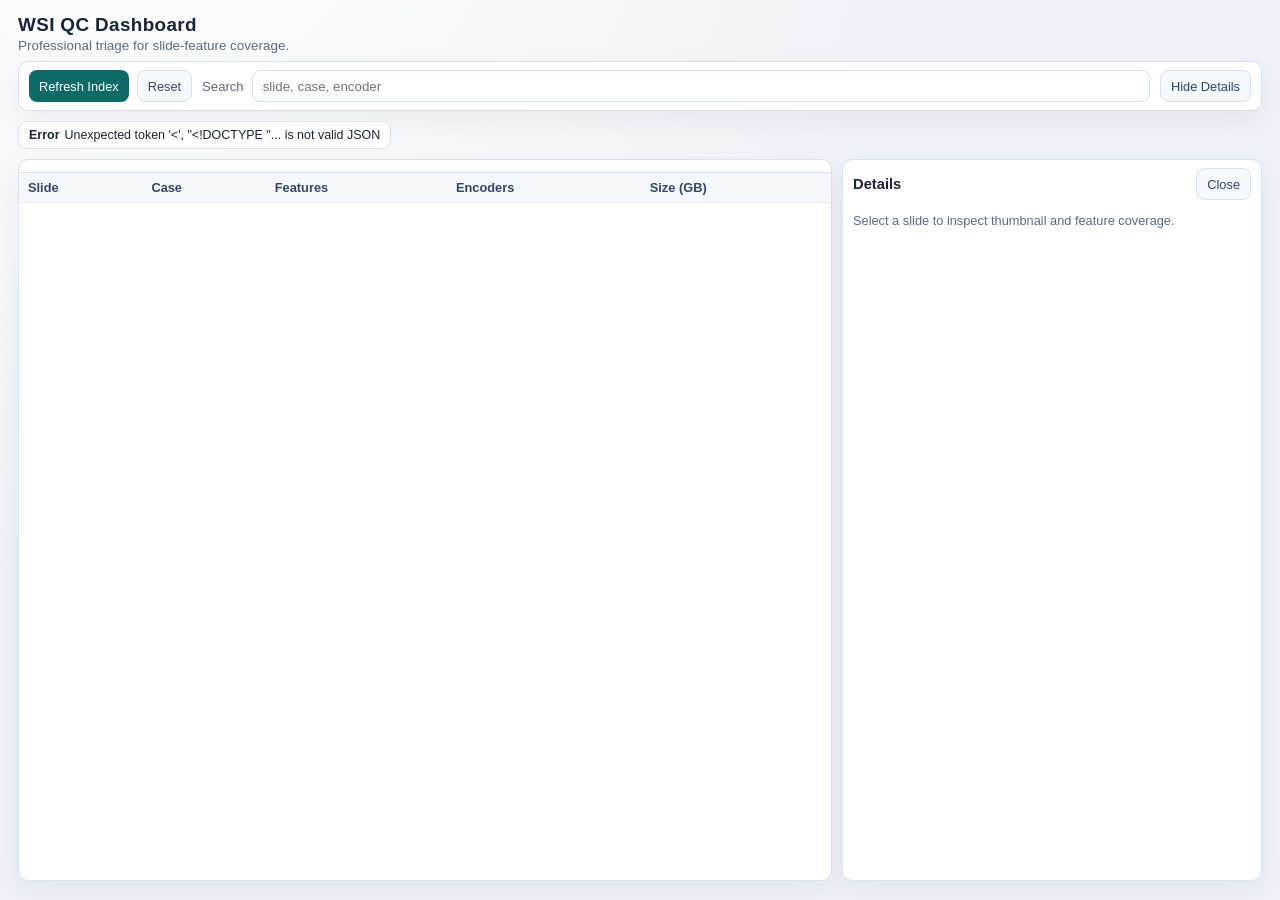
==== templates/index.html @ 9d410d40 "Initial WSI bench dashboard" ====
<!doctype html>
<html lang="en">
<head>
  <meta charset="utf-8" />
  <meta name="viewport" content="width=device-width, initial-scale=1" />
  <title>WSI QC Dashboard</title>
  <link rel="stylesheet" href="/static/style.css" />
</head>
<body>
  <header class="app-header">
    <div>
      <h1>WSI QC Dashboard</h1>
      <p>Professional triage for slide-feature coverage.</p>
    </div>
  </header>

  <main class="app-main">
    <section class="toolbar">
      <div class="toolbar-group">
        <button id="refreshBtn" type="button">Refresh Index</button>
        <button id="resetBtn" type="button" class="ghost-btn">Reset</button>
      </div>
      <div class="toolbar-group toolbar-search">
        <label for="queryInput">Search</label>
        <input id="queryInput" type="text" placeholder="slide, case, encoder" />
      </div>
      <div class="toolbar-group toolbar-right">
        <button id="toggleDetailsBtn" type="button" class="ghost-btn">Hide Details</button>
      </div>
    </section>

    <section class="summary-strip" id="summary"></section>

    <section class="workspace">
      <section class="worklist-panel">
        <div class="worklist-head">
          <nav class="status-tabs" id="statusTabs"></nav>
        </div>

        <div class="table-wrap">
          <table id="recordsTable">
            <thead>
              <tr>
                <th>Slide</th>
                <th>Case</th>
                <th>Features</th>
                <th>Encoders</th>
                <th>Size (GB)</th>
              </tr>
            </thead>
            <tbody></tbody>
          </table>
        </div>
      </section>

      <aside class="details-panel" id="detailsPanel">
        <section class="details" id="details">
          <div class="panel-head">
            <h2>Details</h2>
            <button id="closeDetailsBtn" type="button" class="ghost-btn">Close</button>
          </div>
          <p class="meta">Select a slide to inspect thumbnail and feature coverage.</p>
        </section>
      </aside>
    </section>
  </main>

  <script src="/static/app.js"></script>
</body>
</html>
---- static/style.css ----
:root {
  --bg: #eef3f9;
  --panel: #ffffff;
  --line: #d8e1ec;
  --ink: #1a2537;
  --subtle: #5b6b83;
  --accent: #0d6a68;
  --accent-soft: #e8f5f3;
  --warn: #a12828;
  --warn-soft: #fdeeee;
  --ok: #1e6f3f;
  --ok-soft: #e9f6ee;
  --shadow: 0 10px 28px rgba(26, 37, 55, 0.06);
}

* {
  box-sizing: border-box;
}

html,
body {
  height: 100%;
}

body {
  margin: 0;
  font-family: "IBM Plex Sans", "Segoe UI", sans-serif;
  color: var(--ink);
  background: radial-gradient(circle at 12% -20%, #ffffff 0%, var(--bg) 50%);
  overflow: hidden;
}

.app-header {
  padding: 14px 18px 8px;
}

.app-header h1 {
  margin: 0;
  font-size: 1.18rem;
  letter-spacing: 0.02em;
}

.app-header p {
  margin: 2px 0 0;
  color: var(--subtle);
  font-size: 0.84rem;
}

.app-main {
  height: calc(100vh - 66px);
  display: grid;
  grid-template-rows: auto auto minmax(0, 1fr);
  gap: 10px;
  padding: 0 18px 14px;
}

.toolbar {
  display: flex;
  align-items: center;
  gap: 10px;
  background: var(--panel);
  border: 1px solid var(--line);
  border-radius: 10px;
  padding: 8px 10px;
  box-shadow: var(--shadow);
}

.toolbar-group {
  display: flex;
  align-items: center;
  gap: 8px;
}

.toolbar-search {
  flex: 1;
  min-width: 240px;
}

.toolbar-search label {
  font-size: 0.82rem;
  color: var(--subtle);
}

.toolbar-search input {
  width: 100%;
  min-width: 180px;
  height: 32px;
  padding: 0 10px;
  border: 1px solid var(--line);
  border-radius: 8px;
  background: #fbfdff;
}

.toolbar-right {
  margin-left: auto;
}

button {
  height: 32px;
  padding: 0 10px;
  border-radius: 8px;
  border: 0;
  background: var(--accent);
  color: #fff;
  font-size: 0.8rem;
  cursor: pointer;
}

button:hover {
  filter: brightness(1.05);
}

.ghost-btn {
  background: #f5f8fc;
  color: #334764;
  border: 1px solid var(--line);
}

.summary-strip {
  display: flex;
  flex-wrap: wrap;
  gap: 8px;
  min-height: 0;
}

.metric-chip {
  background: var(--panel);
  border: 1px solid var(--line);
  border-radius: 9px;
  padding: 6px 10px;
  font-size: 0.78rem;
  white-space: nowrap;
}

.metric-chip strong {
  margin-right: 5px;
}

.workspace {
  min-height: 0;
  display: grid;
  grid-template-columns: minmax(620px, 1fr) 420px;
  gap: 10px;
}

.worklist-panel,
.details-panel {
  min-height: 0;
  border: 1px solid var(--line);
  border-radius: 10px;
  background: var(--panel);
  box-shadow: var(--shadow);
}

.worklist-panel {
  display: grid;
  grid-template-rows: auto minmax(0, 1fr);
  overflow: hidden;
}

.worklist-head {
  border-bottom: 1px solid var(--line);
  padding: 6px 8px;
}

.status-tabs {
  display: flex;
  flex-wrap: wrap;
  gap: 6px;
}

.status-tab {
  border: 1px solid var(--line);
  background: #f7fafd;
  color: #30405b;
  border-radius: 999px;
  padding: 4px 10px;
  font-size: 0.76rem;
  line-height: 1.3;
}

.status-tab.active {
  background: var(--accent-soft);
  border-color: #a9dbd6;
  color: #0d5b58;
  font-weight: 600;
}

.table-wrap {
  min-height: 0;
  overflow: auto;
}

table {
  width: 100%;
  border-collapse: collapse;
}

th,
td {
  border-bottom: 1px solid #e6edf6;
  padding: 7px 9px;
  text-align: left;
  vertical-align: top;
  font-size: 0.8rem;
}

th {
  position: sticky;
  top: 0;
  background: #f4f8fd;
  z-index: 1;
  color: #334764;
}

tbody tr {
  cursor: pointer;
}

tbody tr:hover {
  background: #f8fcfb;
}

tbody tr.selected {
  background: #eaf8f6;
}

.badge {
  display: inline-flex;
  align-items: center;
  border-radius: 999px;
  padding: 2px 8px;
  font-size: 0.74rem;
  border: 1px solid transparent;
}

.badge.ok {
  color: var(--ok);
  background: var(--ok-soft);
  border-color: #cde8d7;
}

.badge.warn {
  color: var(--warn);
  background: var(--warn-soft);
  border-color: #f3caca;
}

.encoders-cell {
  color: #324866;
}

.details-panel {
  overflow: auto;
}

.details {
  padding: 8px 10px;
  font-size: 0.8rem;
}

.panel-head {
  display: flex;
  align-items: center;
  justify-content: space-between;
  margin-bottom: 6px;
}

.panel-head h2 {
  margin: 0;
  font-size: 0.92rem;
}

.preview-wrap {
  margin-bottom: 8px;
}

.preview-img {
  width: 100%;
  border: 1px solid var(--line);
  border-radius: 8px;
  background: #f5f8fd;
  display: block;
}

.info-grid {
  display: grid;
  grid-template-columns: 1fr;
  gap: 4px;
  margin-bottom: 8px;
}

.info-row {
  display: flex;
  gap: 8px;
}

.info-row strong {
  color: #2d405e;
  min-width: 92px;
}

.feature-list {
  margin: 6px 0 0;
  padding: 0;
  list-style: none;
  display: grid;
  gap: 4px;
}

.feature-item {
  border: 1px solid #e4ebf5;
  border-radius: 7px;
  padding: 5px 7px;
  background: #f9fbff;
}

.meta {
  color: var(--subtle);
}

.missing {
  color: var(--warn);
  font-weight: 600;
}

.technical-toggle {
  margin-top: 8px;
}

.technical-block {
  margin-top: 6px;
  border: 1px dashed #ccd8e8;
  background: #f8fbff;
  border-radius: 7px;
  padding: 6px 7px;
  font-family: "IBM Plex Mono", monospace;
  font-size: 0.72rem;
  word-break: break-all;
}

body.details-collapsed .workspace {
  grid-template-columns: minmax(620px, 1fr) 0;
}

body.details-collapsed .details-panel {
  display: none;
}

@media (max-width: 1100px) {
  .workspace,
  body.details-collapsed .workspace {
    grid-template-columns: 1fr;
  }

  .details-panel {
    max-height: 42vh;
  }
}

@media (max-width: 760px) {
  .app-header,
  .app-main {
    padding-left: 10px;
    padding-right: 10px;
  }

  .toolbar {
    flex-wrap: wrap;
  }

  .toolbar-search {
    width: 100%;
    flex-basis: 100%;
  }
}
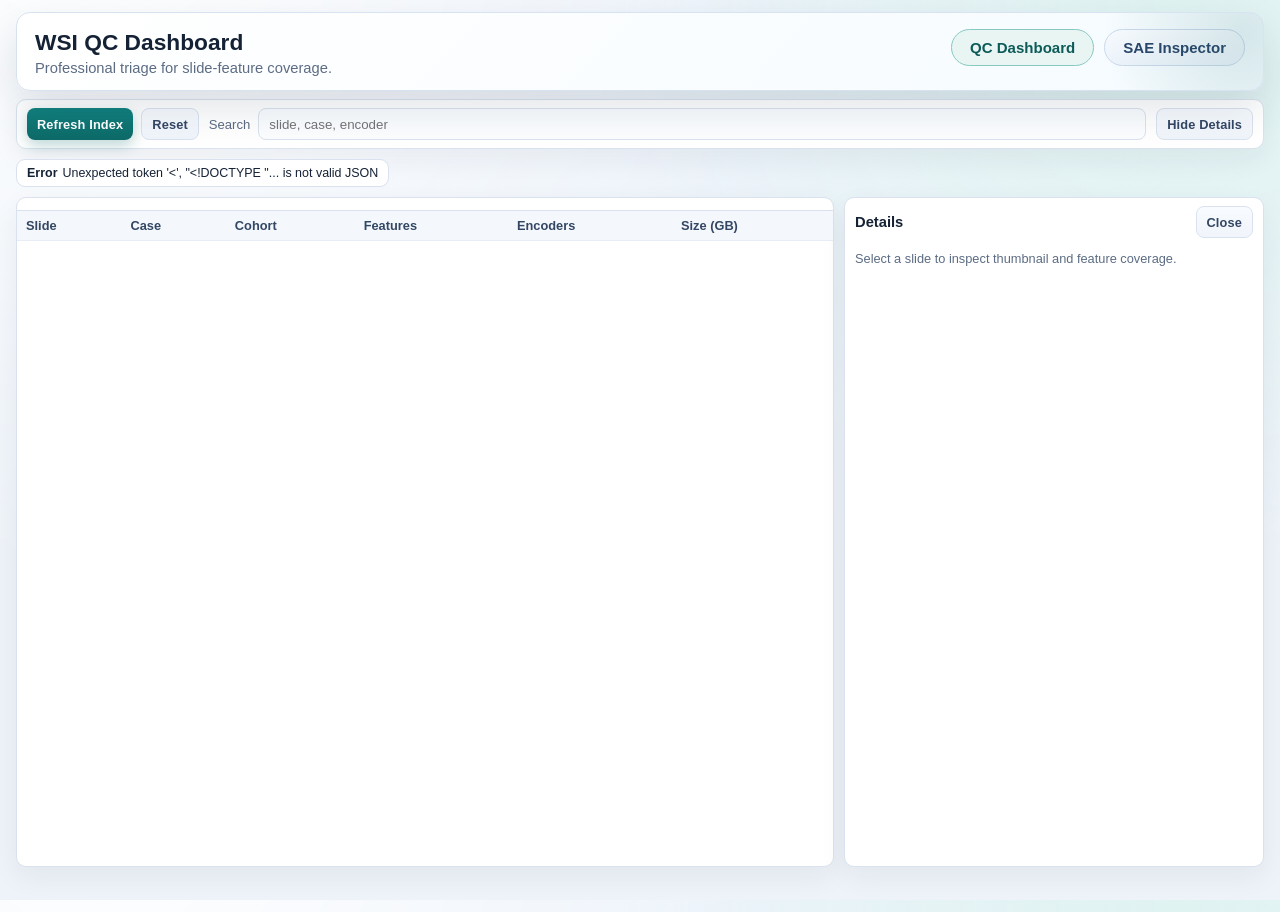
==== commit 704fcd1c: "Update dashboard UI and add SAE benchmark review doc" ====
--- a/templates/index.html
+++ b/templates/index.html
@@ -12,6 +12,10 @@
       <h1>WSI QC Dashboard</h1>
       <p>Professional triage for slide-feature coverage.</p>
     </div>
+    <nav class="top-nav">
+      <a href="/" class="active">QC Dashboard</a>
+      <a href="/sae">SAE Inspector</a>
+    </nav>
   </header>
 
   <main class="app-main">
@@ -43,6 +47,7 @@
               <tr>
                 <th>Slide</th>
                 <th>Case</th>
+                <th>Cohort</th>
                 <th>Features</th>
                 <th>Encoders</th>
                 <th>Size (GB)</th>
--- a/static/style.css
+++ b/static/style.css
@@ -1,16 +1,17 @@
 :root {
   --bg: #eef3f9;
   --panel: #ffffff;
-  --line: #d8e1ec;
-  --ink: #1a2537;
-  --subtle: #5b6b83;
-  --accent: #0d6a68;
+  --line: #d9e2ee;
+  --ink: #152235;
+  --subtle: #5c6c84;
+  --accent: #0f6d60;
   --accent-soft: #e8f5f3;
-  --warn: #a12828;
-  --warn-soft: #fdeeee;
+  --warn: #a72e2e;
+  --warn-soft: #fdeff0;
   --ok: #1e6f3f;
-  --ok-soft: #e9f6ee;
+  --ok-soft: #eaf6ef;
   --shadow: 0 10px 28px rgba(26, 37, 55, 0.06);
+  --shadow-strong: 0 18px 42px rgba(20, 34, 60, 0.12);
 }
 
 * {
@@ -26,32 +27,89 @@
   margin: 0;
   font-family: "IBM Plex Sans", "Segoe UI", sans-serif;
   color: var(--ink);
-  background: radial-gradient(circle at 12% -20%, #ffffff 0%, var(--bg) 50%);
+  background:
+    radial-gradient(circle at 8% -12%, #ffffff 0%, transparent 44%),
+    radial-gradient(circle at 92% 0%, #dff3f1 0%, transparent 38%),
+    linear-gradient(180deg, #edf3fb 0%, var(--bg) 64%);
   overflow: hidden;
 }
 
 .app-header {
-  padding: 14px 18px 8px;
+  margin: 12px 16px 8px;
+  padding: 16px 18px 14px;
+  display: flex;
+  justify-content: space-between;
+  align-items: flex-start;
+  gap: 16px;
+  border: 1px solid #d7e3f1;
+  border-radius: 14px;
+  background: linear-gradient(135deg, #ffffff 0%, #f5fbff 100%);
+  box-shadow: var(--shadow-strong);
+  position: relative;
+  overflow: hidden;
+}
+
+.app-header::after {
+  content: "";
+  position: absolute;
+  right: -120px;
+  top: -120px;
+  width: 280px;
+  height: 280px;
+  background: radial-gradient(circle, rgba(12, 106, 104, 0.14) 0%, rgba(12, 106, 104, 0) 70%);
+  pointer-events: none;
 }
 
 .app-header h1 {
   margin: 0;
-  font-size: 1.18rem;
-  letter-spacing: 0.02em;
+  font-size: 1.42rem;
+  font-weight: 700;
 }
 
 .app-header p {
-  margin: 2px 0 0;
+  margin: 4px 0 0;
   color: var(--subtle);
-  font-size: 0.84rem;
+  font-size: 0.92rem;
+  max-width: 62ch;
+}
+
+.top-nav {
+  display: flex;
+  gap: 10px;
+  margin-top: 0;
+  flex-shrink: 0;
+}
+
+.top-nav a {
+  text-decoration: none;
+  border: 1px solid #cbd9eb;
+  border-radius: 999px;
+  padding: 9px 18px;
+  font-size: 0.94rem;
+  font-weight: 600;
+  color: #2a456a;
+  background: linear-gradient(180deg, #f8fbff 0%, #edf3fb 100%);
+  transition: transform 120ms ease, box-shadow 120ms ease;
+}
+
+.top-nav a:hover {
+  transform: translateY(-1px);
+  box-shadow: 0 6px 16px rgba(39, 71, 109, 0.14);
+}
+
+.top-nav a.active {
+  background: var(--accent-soft);
+  border-color: #88c8c2;
+  color: #0d5b58;
+  font-weight: 600;
 }
 
 .app-main {
-  height: calc(100vh - 66px);
+  height: calc(100vh - 118px);
   display: grid;
   grid-template-rows: auto auto minmax(0, 1fr);
   gap: 10px;
-  padding: 0 18px 14px;
+  padding: 0 16px 14px;
 }
 
 .toolbar {
@@ -100,20 +158,25 @@
   padding: 0 10px;
   border-radius: 8px;
   border: 0;
-  background: var(--accent);
+  background: linear-gradient(180deg, #11827f 0%, #0d6a68 100%);
   color: #fff;
   font-size: 0.8rem;
   cursor: pointer;
+  font-weight: 600;
+  letter-spacing: 0.01em;
+  box-shadow: 0 6px 14px rgba(13, 106, 104, 0.25);
 }
 
 button:hover {
-  filter: brightness(1.05);
+  filter: brightness(1.04);
+  transform: translateY(-1px);
 }
 
 .ghost-btn {
-  background: #f5f8fc;
+  background: linear-gradient(180deg, #f8fbff 0%, #f0f5fb 100%);
   color: #334764;
   border: 1px solid var(--line);
+  box-shadow: none;
 }
 
 .summary-strip {
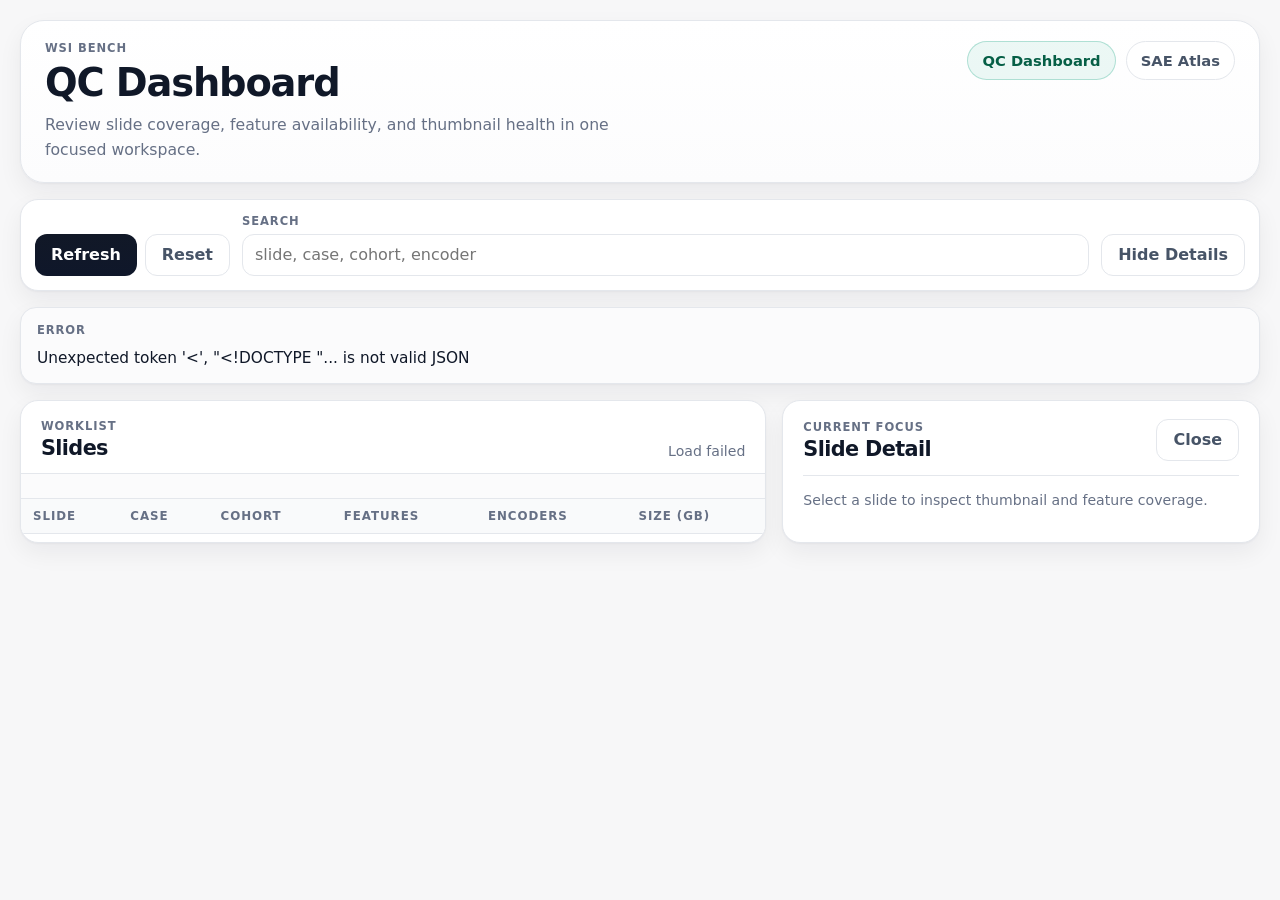
==== commit 66b264c6: "Align QC dashboard with product-style workspace" ====
--- a/templates/index.html
+++ b/templates/index.html
@@ -7,68 +7,82 @@
   <link rel="stylesheet" href="/static/style.css" />
 </head>
 <body>
-  <header class="app-header">
-    <div>
-      <h1>WSI QC Dashboard</h1>
-      <p>Professional triage for slide-feature coverage.</p>
-    </div>
-    <nav class="top-nav">
-      <a href="/" class="active">QC Dashboard</a>
-      <a href="/sae">SAE Inspector</a>
-    </nav>
-  </header>
+  <div class="page-shell">
+    <header class="hero">
+      <div class="hero-copy">
+        <div class="eyebrow">WSI Bench</div>
+        <h1>QC Dashboard</h1>
+        <p>Review slide coverage, feature availability, and thumbnail health in one focused workspace.</p>
+      </div>
+      <nav class="top-nav">
+        <a href="/" class="active">QC Dashboard</a>
+        <a href="/sae">SAE Atlas</a>
+      </nav>
+    </header>
 
-  <main class="app-main">
-    <section class="toolbar">
-      <div class="toolbar-group">
-        <button id="refreshBtn" type="button">Refresh Index</button>
-        <button id="resetBtn" type="button" class="ghost-btn">Reset</button>
-      </div>
-      <div class="toolbar-group toolbar-search">
-        <label for="queryInput">Search</label>
-        <input id="queryInput" type="text" placeholder="slide, case, encoder" />
-      </div>
-      <div class="toolbar-group toolbar-right">
-        <button id="toggleDetailsBtn" type="button" class="ghost-btn">Hide Details</button>
-      </div>
-    </section>
-
-    <section class="summary-strip" id="summary"></section>
-
-    <section class="workspace">
-      <section class="worklist-panel">
-        <div class="worklist-head">
-          <nav class="status-tabs" id="statusTabs"></nav>
+    <main class="app-main">
+      <section class="toolbar">
+        <div class="toolbar-group">
+          <button id="refreshBtn" type="button">Refresh</button>
+          <button id="resetBtn" type="button" class="ghost-btn">Reset</button>
         </div>
-
-        <div class="table-wrap">
-          <table id="recordsTable">
-            <thead>
-              <tr>
-                <th>Slide</th>
-                <th>Case</th>
-                <th>Cohort</th>
-                <th>Features</th>
-                <th>Encoders</th>
-                <th>Size (GB)</th>
-              </tr>
-            </thead>
-            <tbody></tbody>
-          </table>
+        <div class="toolbar-group toolbar-search">
+          <label for="queryInput">Search</label>
+          <input id="queryInput" type="text" placeholder="slide, case, cohort, encoder" />
+        </div>
+        <div class="toolbar-group toolbar-right">
+          <button id="toggleDetailsBtn" type="button" class="ghost-btn">Hide Details</button>
         </div>
       </section>
 
-      <aside class="details-panel" id="detailsPanel">
-        <section class="details" id="details">
+      <section class="summary-strip" id="summary"></section>
+
+      <section class="workspace">
+        <section class="worklist-panel">
           <div class="panel-head">
-            <h2>Details</h2>
-            <button id="closeDetailsBtn" type="button" class="ghost-btn">Close</button>
+            <div>
+              <div class="panel-kicker">Worklist</div>
+              <h2>Slides</h2>
+            </div>
+            <div class="panel-meta" id="tableMeta">Loading…</div>
           </div>
-          <p class="meta">Select a slide to inspect thumbnail and feature coverage.</p>
+
+          <div class="worklist-head">
+            <nav class="status-tabs" id="statusTabs"></nav>
+          </div>
+
+          <div class="table-wrap">
+            <table id="recordsTable">
+              <thead>
+                <tr>
+                  <th>Slide</th>
+                  <th>Case</th>
+                  <th>Cohort</th>
+                  <th>Features</th>
+                  <th>Encoders</th>
+                  <th>Size (GB)</th>
+                </tr>
+              </thead>
+              <tbody></tbody>
+            </table>
+          </div>
         </section>
-      </aside>
-    </section>
-  </main>
+
+        <aside class="details-panel" id="detailsPanel">
+          <section class="details" id="details">
+            <div class="panel-head">
+              <div>
+                <div class="panel-kicker">Current focus</div>
+                <h2>Slide Detail</h2>
+              </div>
+              <button id="closeDetailsBtn" type="button" class="ghost-btn">Close</button>
+            </div>
+            <p class="meta">Select a slide to inspect thumbnail and feature coverage.</p>
+          </section>
+        </aside>
+      </section>
+    </main>
+  </div>
 
   <script src="/static/app.js"></script>
 </body>
--- a/static/style.css
+++ b/static/style.css
@@ -1,126 +1,135 @@
 :root {
-  --bg: #eef3f9;
+  --bg: #f7f7f8;
   --panel: #ffffff;
-  --line: #d9e2ee;
-  --ink: #152235;
-  --subtle: #5c6c84;
-  --accent: #0f6d60;
-  --accent-soft: #e8f5f3;
-  --warn: #a72e2e;
-  --warn-soft: #fdeff0;
-  --ok: #1e6f3f;
-  --ok-soft: #eaf6ef;
-  --shadow: 0 10px 28px rgba(26, 37, 55, 0.06);
-  --shadow-strong: 0 18px 42px rgba(20, 34, 60, 0.12);
-}
-
-* {
-  box-sizing: border-box;
-}
-
-html,
-body {
-  height: 100%;
+  --panel-soft: #fbfbfc;
+  --line: #e4e7ec;
+  --line-strong: #d0d5dd;
+  --ink: #101828;
+  --muted: #667085;
+  --muted-strong: #475467;
+  --accent: #10a37f;
+  --accent-soft: rgba(16, 163, 127, 0.1);
+  --warn: #b42318;
+  --warn-soft: #fef3f2;
+  --ok: #027a48;
+  --ok-soft: #ecfdf3;
+  --shadow: 0 1px 2px rgba(16, 24, 40, 0.04), 0 10px 24px rgba(16, 24, 40, 0.06);
+  --radius: 18px;
+  --sans: ui-sans-serif, system-ui, -apple-system, BlinkMacSystemFont, "Segoe UI", sans-serif;
+}
+
+* { box-sizing: border-box; }
+
+html, body {
+  min-height: 100%;
 }
 
 body {
   margin: 0;
-  font-family: "IBM Plex Sans", "Segoe UI", sans-serif;
+  background: var(--bg);
   color: var(--ink);
-  background:
-    radial-gradient(circle at 8% -12%, #ffffff 0%, transparent 44%),
-    radial-gradient(circle at 92% 0%, #dff3f1 0%, transparent 38%),
-    linear-gradient(180deg, #edf3fb 0%, var(--bg) 64%);
-  overflow: hidden;
-}
-
-.app-header {
-  margin: 12px 16px 8px;
-  padding: 16px 18px 14px;
+  font-family: var(--sans);
+}
+
+.page-shell {
+  max-width: 1600px;
+  margin: 0 auto;
+  padding: 20px;
+}
+
+.hero {
   display: flex;
   justify-content: space-between;
   align-items: flex-start;
-  gap: 16px;
-  border: 1px solid #d7e3f1;
-  border-radius: 14px;
-  background: linear-gradient(135deg, #ffffff 0%, #f5fbff 100%);
-  box-shadow: var(--shadow-strong);
-  position: relative;
-  overflow: hidden;
-}
-
-.app-header::after {
-  content: "";
-  position: absolute;
-  right: -120px;
-  top: -120px;
-  width: 280px;
-  height: 280px;
-  background: radial-gradient(circle, rgba(12, 106, 104, 0.14) 0%, rgba(12, 106, 104, 0) 70%);
-  pointer-events: none;
-}
-
-.app-header h1 {
+  gap: 20px;
+  padding: 20px 24px;
+  border: 1px solid var(--line);
+  border-radius: 24px;
+  background: linear-gradient(180deg, #ffffff 0%, #fcfcfd 100%);
+  box-shadow: var(--shadow);
+}
+
+.hero-copy {
+  max-width: 720px;
+}
+
+.eyebrow,
+.panel-kicker,
+label {
+  text-transform: uppercase;
+  letter-spacing: 0.08em;
+  font-size: 0.72rem;
+  font-weight: 700;
+  color: var(--muted);
+}
+
+.hero h1,
+.panel-head h2 {
   margin: 0;
-  font-size: 1.42rem;
+  font-family: var(--sans);
   font-weight: 700;
-}
-
-.app-header p {
-  margin: 4px 0 0;
-  color: var(--subtle);
-  font-size: 0.92rem;
-  max-width: 62ch;
+  letter-spacing: -0.03em;
+}
+
+.hero h1 {
+  margin-top: 8px;
+  font-size: clamp(1.8rem, 3vw, 2.6rem);
+  line-height: 1.05;
+}
+
+.hero p {
+  margin: 10px 0 0;
+  max-width: 58ch;
+  color: var(--muted);
+  line-height: 1.55;
+  font-size: 0.98rem;
 }
 
 .top-nav {
   display: flex;
   gap: 10px;
-  margin-top: 0;
-  flex-shrink: 0;
+  flex-wrap: wrap;
 }
 
 .top-nav a {
   text-decoration: none;
-  border: 1px solid #cbd9eb;
   border-radius: 999px;
-  padding: 9px 18px;
-  font-size: 0.94rem;
+  padding: 10px 14px;
+  border: 1px solid var(--line);
+  background: var(--panel);
+  color: var(--muted-strong);
+  font-size: 0.92rem;
   font-weight: 600;
-  color: #2a456a;
-  background: linear-gradient(180deg, #f8fbff 0%, #edf3fb 100%);
-  transition: transform 120ms ease, box-shadow 120ms ease;
-}
-
-.top-nav a:hover {
-  transform: translateY(-1px);
-  box-shadow: 0 6px 16px rgba(39, 71, 109, 0.14);
 }
 
 .top-nav a.active {
-  background: var(--accent-soft);
-  border-color: #88c8c2;
-  color: #0d5b58;
-  font-weight: 600;
+  border-color: rgba(16, 163, 127, 0.28);
+  background: rgba(16, 163, 127, 0.08);
+  color: #065f46;
 }
 
 .app-main {
-  height: calc(100vh - 118px);
-  display: grid;
-  grid-template-rows: auto auto minmax(0, 1fr);
-  gap: 10px;
-  padding: 0 16px 14px;
+  margin-top: 16px;
+  display: grid;
+  gap: 16px;
+}
+
+.toolbar,
+.worklist-panel,
+.details-panel,
+.metric-chip {
+  border: 1px solid var(--line);
+  background: var(--panel);
+  box-shadow: var(--shadow);
 }
 
 .toolbar {
   display: flex;
-  align-items: center;
-  gap: 10px;
-  background: var(--panel);
-  border: 1px solid var(--line);
-  border-radius: 10px;
-  padding: 8px 10px;
-  box-shadow: var(--shadow);
+  align-items: end;
+  gap: 12px;
+  flex-wrap: wrap;
+  padding: 14px;
+  border-radius: var(--radius);
 }
 
 .toolbar-group {
@@ -131,122 +140,153 @@
 
 .toolbar-search {
   flex: 1;
-  min-width: 240px;
-}
-
-.toolbar-search label {
-  font-size: 0.82rem;
-  color: var(--subtle);
-}
-
-.toolbar-search input {
-  width: 100%;
-  min-width: 180px;
-  height: 32px;
-  padding: 0 10px;
-  border: 1px solid var(--line);
-  border-radius: 8px;
-  background: #fbfdff;
+  min-width: 260px;
+  display: grid;
+  gap: 6px;
 }
 
 .toolbar-right {
   margin-left: auto;
 }
 
+input,
 button {
-  height: 32px;
-  padding: 0 10px;
-  border-radius: 8px;
+  font: inherit;
+}
+
+.toolbar-search input {
+  height: 42px;
+  padding: 0 12px;
+  border-radius: 12px;
+  border: 1px solid var(--line);
+  background: #fff;
+  color: var(--ink);
+}
+
+.toolbar-search input:focus {
+  outline: none;
+  border-color: rgba(16, 163, 127, 0.38);
+  box-shadow: 0 0 0 4px rgba(16, 163, 127, 0.08);
+}
+
+button {
+  height: 42px;
   border: 0;
-  background: linear-gradient(180deg, #11827f 0%, #0d6a68 100%);
+  border-radius: 12px;
+  padding: 0 16px;
+  background: linear-gradient(180deg, #111827 0%, #0f172a 100%);
   color: #fff;
-  font-size: 0.8rem;
   cursor: pointer;
   font-weight: 600;
-  letter-spacing: 0.01em;
-  box-shadow: 0 6px 14px rgba(13, 106, 104, 0.25);
+}
+
+button.ghost-btn {
+  background: #fff;
+  color: var(--muted-strong);
+  border: 1px solid var(--line);
+  box-shadow: none;
 }
 
 button:hover {
-  filter: brightness(1.04);
-  transform: translateY(-1px);
-}
-
-.ghost-btn {
-  background: linear-gradient(180deg, #f8fbff 0%, #f0f5fb 100%);
-  color: #334764;
-  border: 1px solid var(--line);
-  box-shadow: none;
+  filter: brightness(1.02);
 }
 
 .summary-strip {
+  display: grid;
+  grid-template-columns: repeat(auto-fit, minmax(180px, 1fr));
+  gap: 12px;
+}
+
+.metric-chip {
+  padding: 14px 16px;
+  border-radius: 16px;
+  background: var(--panel-soft);
+}
+
+.metric-chip strong {
+  display: block;
+  margin-bottom: 8px;
+  color: var(--muted);
+  font-size: 0.72rem;
+  text-transform: uppercase;
+  letter-spacing: 0.08em;
+}
+
+.metric-chip span,
+.metric-chip {
+  font-size: 0.96rem;
+  line-height: 1.45;
+}
+
+.workspace {
+  min-height: 0;
+  display: grid;
+  grid-template-columns: minmax(0, 1.25fr) minmax(360px, 0.8fr);
+  gap: 16px;
+}
+
+.worklist-panel,
+.details-panel {
+  border-radius: var(--radius);
+  min-height: 0;
+}
+
+.worklist-panel {
+  display: grid;
+  grid-template-rows: auto auto minmax(0, 1fr);
+  overflow: hidden;
+}
+
+.panel-head {
+  display: flex;
+  justify-content: space-between;
+  align-items: end;
+  gap: 14px;
+  padding: 18px 20px 14px;
+  border-bottom: 1px solid var(--line);
+}
+
+.panel-head h2 {
+  margin-top: 4px;
+  font-size: 1.3rem;
+  line-height: 1.08;
+}
+
+.panel-meta,
+.meta,
+.missing {
+  color: var(--muted);
+  font-size: 0.88rem;
+}
+
+.worklist-head {
+  padding: 12px 16px;
+  border-bottom: 1px solid var(--line);
+  background: var(--panel-soft);
+}
+
+.status-tabs {
   display: flex;
   flex-wrap: wrap;
   gap: 8px;
-  min-height: 0;
-}
-
-.metric-chip {
-  background: var(--panel);
-  border: 1px solid var(--line);
-  border-radius: 9px;
-  padding: 6px 10px;
-  font-size: 0.78rem;
-  white-space: nowrap;
-}
-
-.metric-chip strong {
-  margin-right: 5px;
-}
-
-.workspace {
-  min-height: 0;
-  display: grid;
-  grid-template-columns: minmax(620px, 1fr) 420px;
-  gap: 10px;
-}
-
-.worklist-panel,
-.details-panel {
-  min-height: 0;
-  border: 1px solid var(--line);
-  border-radius: 10px;
-  background: var(--panel);
-  box-shadow: var(--shadow);
-}
-
-.worklist-panel {
-  display: grid;
-  grid-template-rows: auto minmax(0, 1fr);
-  overflow: hidden;
-}
-
-.worklist-head {
-  border-bottom: 1px solid var(--line);
-  padding: 6px 8px;
-}
-
-.status-tabs {
-  display: flex;
-  flex-wrap: wrap;
-  gap: 6px;
 }
 
 .status-tab {
-  border: 1px solid var(--line);
-  background: #f7fafd;
-  color: #30405b;
+  height: 34px;
   border-radius: 999px;
-  padding: 4px 10px;
-  font-size: 0.76rem;
-  line-height: 1.3;
+  border: 1px solid var(--line);
+  background: #fff;
+  color: var(--muted-strong);
+  padding: 0 12px;
+  font-size: 0.82rem;
+  line-height: 1;
+  box-shadow: none;
 }
 
 .status-tab.active {
-  background: var(--accent-soft);
-  border-color: #a9dbd6;
-  color: #0d5b58;
-  font-weight: 600;
+  border-color: rgba(16, 163, 127, 0.28);
+  background: rgba(16, 163, 127, 0.08);
+  color: #065f46;
 }
 
 .table-wrap {
@@ -261,19 +301,22 @@
 
 th,
 td {
-  border-bottom: 1px solid #e6edf6;
-  padding: 7px 9px;
+  padding: 10px 12px;
   text-align: left;
+  border-bottom: 1px solid var(--line);
+  font-size: 0.86rem;
   vertical-align: top;
-  font-size: 0.8rem;
 }
 
 th {
   position: sticky;
   top: 0;
-  background: #f4f8fd;
   z-index: 1;
-  color: #334764;
+  background: #f9fafb;
+  color: var(--muted);
+  font-size: 0.74rem;
+  text-transform: uppercase;
+  letter-spacing: 0.08em;
 }
 
 tbody tr {
@@ -281,18 +324,18 @@
 }
 
 tbody tr:hover {
-  background: #f8fcfb;
+  background: #f8fafc;
 }
 
 tbody tr.selected {
-  background: #eaf8f6;
+  background: rgba(16, 163, 127, 0.08);
 }
 
 .badge {
   display: inline-flex;
   align-items: center;
   border-radius: 999px;
-  padding: 2px 8px;
+  padding: 4px 8px;
   font-size: 0.74rem;
   border: 1px solid transparent;
 }
@@ -300,17 +343,17 @@
 .badge.ok {
   color: var(--ok);
   background: var(--ok-soft);
-  border-color: #cde8d7;
+  border-color: #abefc6;
 }
 
 .badge.warn {
   color: var(--warn);
   background: var(--warn-soft);
-  border-color: #f3caca;
+  border-color: #fecdca;
 }
 
 .encoders-cell {
-  color: #324866;
+  color: var(--muted-strong);
 }
 
 .details-panel {
@@ -318,122 +361,124 @@
 }
 
 .details {
-  padding: 8px 10px;
-  font-size: 0.8rem;
-}
-
-.panel-head {
-  display: flex;
-  align-items: center;
-  justify-content: space-between;
-  margin-bottom: 6px;
-}
-
-.panel-head h2 {
-  margin: 0;
-  font-size: 0.92rem;
+  padding: 18px 20px 20px;
+}
+
+.details .panel-head {
+  padding: 0 0 14px;
+  margin: 0 0 16px;
 }
 
 .preview-wrap {
-  margin-bottom: 8px;
+  margin-bottom: 16px;
 }
 
 .preview-img {
   width: 100%;
-  border: 1px solid var(--line);
-  border-radius: 8px;
-  background: #f5f8fd;
   display: block;
+  border-radius: 16px;
+  border: 1px solid var(--line);
+  background: #f8fafc;
 }
 
 .info-grid {
   display: grid;
+  gap: 10px;
+  margin-bottom: 16px;
+}
+
+.info-row {
+  display: grid;
+  grid-template-columns: 110px minmax(0, 1fr);
+  gap: 10px;
+  align-items: start;
+  padding: 12px 14px;
+  border: 1px solid var(--line);
+  border-radius: 14px;
+  background: var(--panel-soft);
+}
+
+.info-row strong,
+.feature-section strong {
+  color: var(--muted);
+  font-size: 0.74rem;
+  text-transform: uppercase;
+  letter-spacing: 0.08em;
+}
+
+.feature-section {
+  display: grid;
+  gap: 10px;
+}
+
+.feature-list {
+  list-style: none;
+  margin: 0;
+  padding: 0;
+  display: grid;
+  gap: 8px;
+}
+
+.feature-item {
+  padding: 10px 12px;
+  border: 1px solid var(--line);
+  border-radius: 12px;
+  background: #fff;
+  color: var(--muted-strong);
+  word-break: break-word;
+}
+
+.technical-toggle {
+  margin-top: 16px;
+}
+
+.technical-block {
+  margin-top: 10px;
+  padding: 12px 14px;
+  border-radius: 12px;
+  border: 1px solid var(--line);
+  background: #f8fafc;
+  color: var(--muted-strong);
+  word-break: break-word;
+}
+
+body.details-collapsed .workspace {
   grid-template-columns: 1fr;
-  gap: 4px;
-  margin-bottom: 8px;
-}
-
-.info-row {
-  display: flex;
-  gap: 8px;
-}
-
-.info-row strong {
-  color: #2d405e;
-  min-width: 92px;
-}
-
-.feature-list {
-  margin: 6px 0 0;
-  padding: 0;
-  list-style: none;
-  display: grid;
-  gap: 4px;
-}
-
-.feature-item {
-  border: 1px solid #e4ebf5;
-  border-radius: 7px;
-  padding: 5px 7px;
-  background: #f9fbff;
-}
-
-.meta {
-  color: var(--subtle);
-}
-
-.missing {
-  color: var(--warn);
-  font-weight: 600;
-}
-
-.technical-toggle {
-  margin-top: 8px;
-}
-
-.technical-block {
-  margin-top: 6px;
-  border: 1px dashed #ccd8e8;
-  background: #f8fbff;
-  border-radius: 7px;
-  padding: 6px 7px;
-  font-family: "IBM Plex Mono", monospace;
-  font-size: 0.72rem;
-  word-break: break-all;
-}
-
-body.details-collapsed .workspace {
-  grid-template-columns: minmax(620px, 1fr) 0;
 }
 
 body.details-collapsed .details-panel {
   display: none;
 }
 
-@media (max-width: 1100px) {
-  .workspace,
-  body.details-collapsed .workspace {
+@media (max-width: 1200px) {
+  .workspace {
     grid-template-columns: 1fr;
   }
-
-  .details-panel {
-    max-height: 42vh;
-  }
 }
 
 @media (max-width: 760px) {
-  .app-header,
-  .app-main {
-    padding-left: 10px;
-    padding-right: 10px;
+  .page-shell {
+    padding: 14px;
+  }
+
+  .hero {
+    flex-direction: column;
+    padding: 18px;
   }
 
   .toolbar {
-    flex-wrap: wrap;
-  }
-
-  .toolbar-search {
+    padding: 12px;
+  }
+
+  .toolbar-right {
+    margin-left: 0;
+  }
+
+  .top-nav {
     width: 100%;
-    flex-basis: 100%;
-  }
-}
+  }
+
+  .info-row {
+    grid-template-columns: 1fr;
+  }
+}
